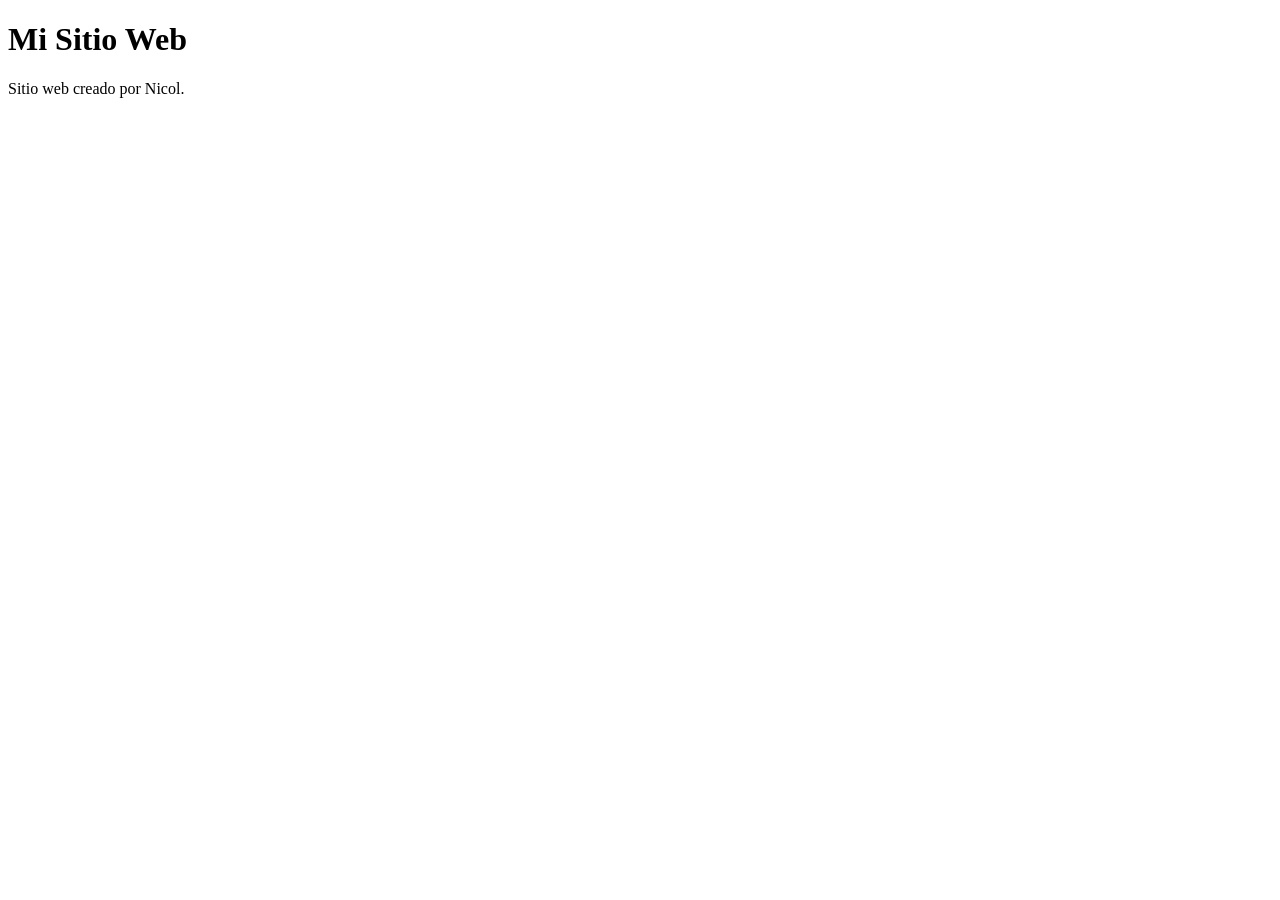
==== .vs/proyecto HTML/index.html @ 0071c6dd "crea estructura del proyecto" ====
<!DOCTYPE html>
<html lang="es">
<head>
    <meta charset="UTF-8">
    <meta name="viewport" content="width=device-width, initial-scale=1.0">
    <title>Mi Sitio Web</title>
</head>
<body>
     <h1>Mi Sitio Web</h1>
    <p>Sitio web creado por Nicol.</p>
</body>
</html>
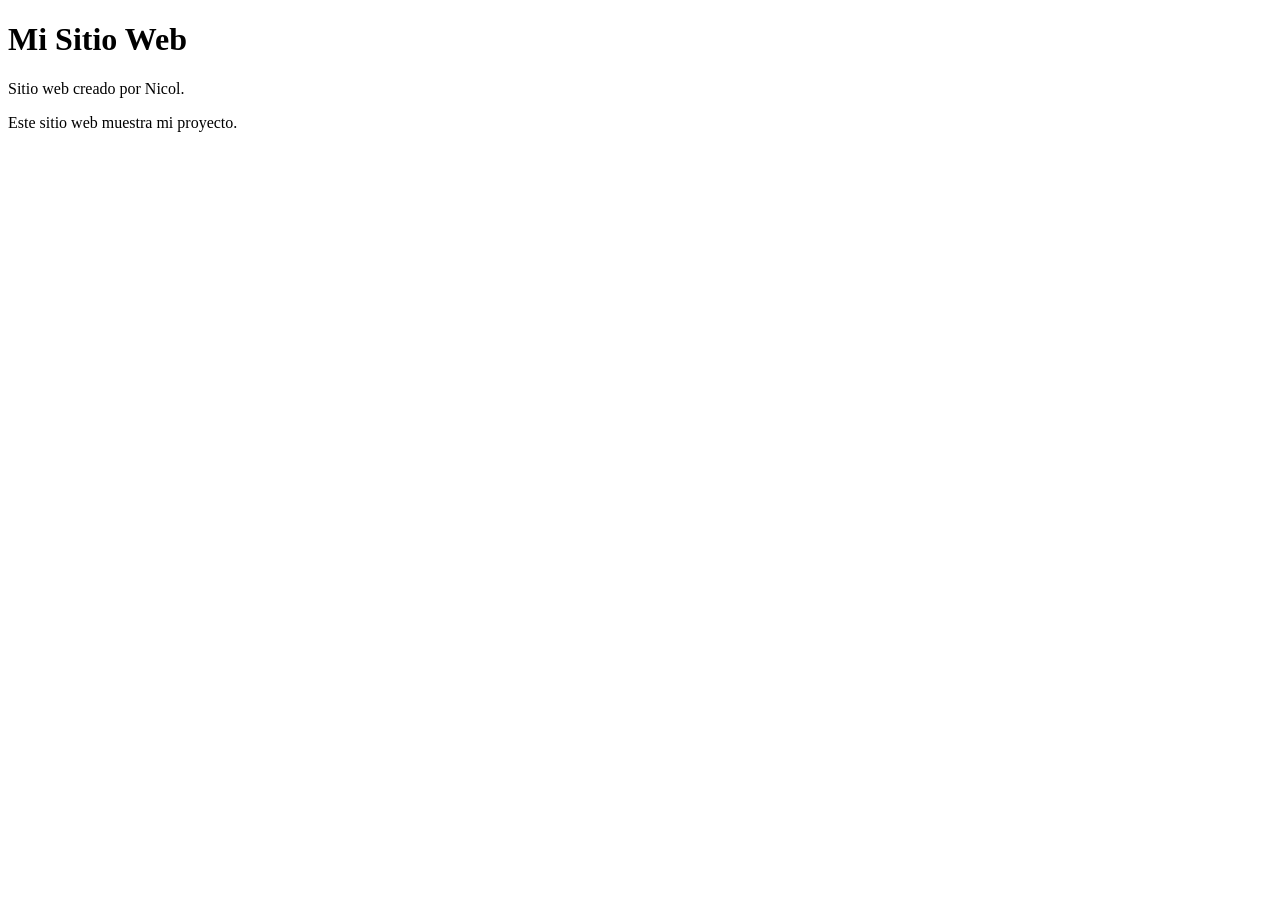
==== commit 9c733f66: "agrega descripcion del sitio" ====
--- a/.vs/proyecto HTML/index.html
+++ b/.vs/proyecto HTML/index.html
@@ -4,9 +4,18 @@
     <meta charset="UTF-8">
     <meta name="viewport" content="width=device-width, initial-scale=1.0">
     <title>Mi Sitio Web</title>
+
+    <link rel="stylesheet" href="css/estilos.css">
 </head>
 <body>
-     <h1>Mi Sitio Web</h1>
+
+    <h1>Mi Sitio Web</h1>
+
     <p>Sitio web creado por Nicol.</p>
+
+    <p>Este sitio web muestra mi proyecto.</p>
+
+    <script src="js/main.js"></script>
+
 </body>
 </html>
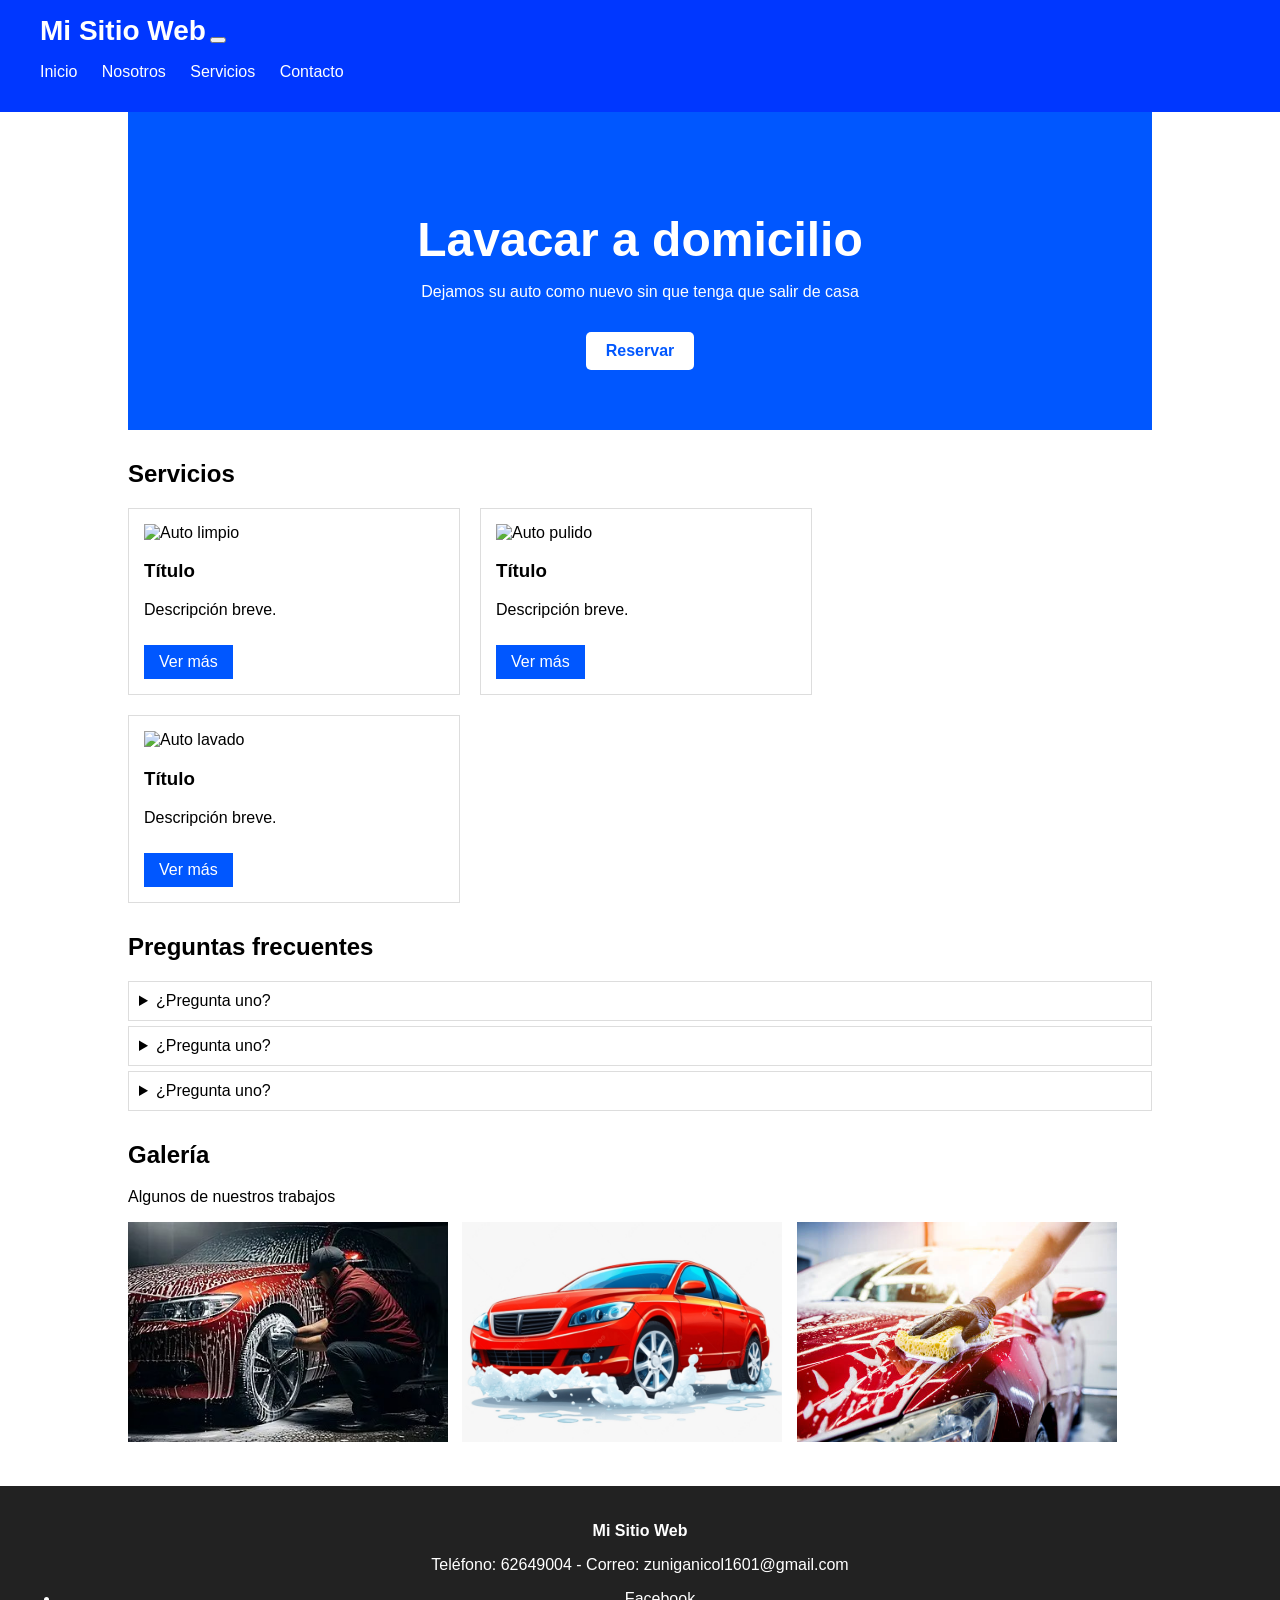
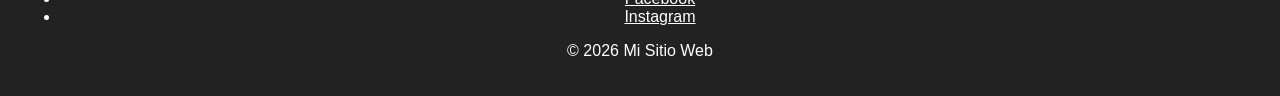
==== commit 67e0d53c: "descripcion del cambio" ====
--- a/.vs/proyecto HTML/index.html
+++ b/.vs/proyecto HTML/index.html
@@ -9,12 +9,113 @@
 </head>
 <body>
 
-    <h1>Mi Sitio Web</h1>
+    <header class="header">
+        <a href="index.html" class="logo">Mi Sitio Web</a>
 
-    <p>Sitio web creado por Nicol.</p>
+        <button class="hamburguesa" id="btnMenu">
+            <span></span><span></span><span></span>
+        </button>
 
-    <p>Este sitio web muestra mi proyecto.</p>
+        <nav class="menu" id="menu">
+            <ul>
+                <li><a href="index.html">Inicio</a></li>
+                <li><a href="nosotros.html">Nosotros</a></li>
+                <li><a href="servicios.html">Servicios</a></li>
+                <li><a href="contacto.html">Contacto</a></li>
+            </ul>
+        </nav>
+    </header>
 
+   <main>
+
+    <section class="portada">
+        <h1>Lavacar a domicilio</h1>
+        <p>Dejamos su auto como nuevo sin que tenga que salir de casa</p>
+        <a href="contacto.html" class="btn">Reservar</a>
+    </section>
+
+    <section class="servicios">
+        <h2>Servicios</h2>
+
+        <div class="contenedor-servicios">
+
+            <article class="tarjeta">
+                <img src="img/galeria-1.jpg" alt="Auto limpio">
+                <h3>Título</h3>
+                <p>Descripción breve.</p>
+                <a href="#" class="btn-servicio">Ver más</a>
+            </article>
+
+            <article class="tarjeta">
+                <img src="img/galeria-2.jpg" alt="Auto pulido">
+                <h3>Título</h3>
+                <p>Descripción breve.</p>
+                <a href="#" class="btn-servicio">Ver más</a>
+            </article>
+
+            <article class="tarjeta">
+                <img src="img/galeria-3.jpg" alt="Auto lavado">
+                <h3>Título</h3>
+                <p>Descripción breve.</p>
+                <a href="#" class="btn-servicio">Ver más</a>
+            </article>
+
+        </div>
+    </section>
+
+    <section class="faq">
+        <h2>Preguntas frecuentes</h2>
+
+        <details>
+            <summary>¿Pregunta uno?</summary>
+            <p>Respuesta de ejemplo.</p>
+        </details>
+
+        <details>
+            <summary>¿Pregunta uno?</summary>
+            <p>Respuesta de ejemplo.</p>
+        </details>
+
+        <details>
+            <summary>¿Pregunta uno?</summary>
+            <p>Respuesta de ejemplo.</p>
+        </details>
+
+    </section>
+
+    <section class="galeria">
+        <h2>Galería</h2>
+        <p>Algunos de nuestros trabajos</p>
+
+        <img src="img/galeria-1.jpg.jpeg" alt="Auto limpio">
+        <img src="img/galeria-2.jpg.jpeg" alt="Auto pulido">
+        <img src="img/galeria-3.jpg.jpeg" alt="Lavado profesional">
+    </section>
+
+</main>
+
+<footer class="footer">
+    <div>
+        <p><strong>Mi Sitio Web</strong></p>
+        <p>Teléfono: 62649004 - Correo: zuniganicol1601@gmail.com</p>
+    </div>
+
+    <ul class="redes">
+        <li>
+            <a href="https://www.facebook.com/" target="_blank" rel="noopener">
+                Facebook
+            </a>
+        </li>
+
+        <li>
+            <a href="https://www.instagram.com/" target="_blank" rel="noopener">
+                Instagram
+            </a>
+        </li>
+    </ul>
+
+    <p>&copy; 2026 Mi Sitio Web</p>
+</footer>
     <script src="js/main.js"></script>
 
 </body>
--- a/.vs/proyecto HTML/css/estilos.css
+++ b/.vs/proyecto HTML/css/estilos.css
@@ -0,0 +1,125 @@
+body{
+    margin:0;
+    font-family:Arial, sans-serif;
+    background:#ffffff;
+}
+
+.header{
+    background:#0037ff;
+    padding:15px 40px;
+}
+
+.logo{
+    color:white;
+    font-size:28px;
+    text-decoration:none;
+    font-weight:bold;
+}
+
+.menu ul{
+    list-style:none;
+    padding:0;
+}
+
+.menu li{
+    display:inline-block;
+    margin-right:20px;
+}
+
+.menu a{
+    color:white;
+    text-decoration:none;
+}
+
+.portada{
+    background:#0057ff;
+    color:white;
+    text-align:center;
+    padding:60px 20px;
+}
+
+.portada h1{
+    font-size:48px;
+    margin-bottom:10px;
+}
+
+.btn{
+    display:inline-block;
+    margin-top:15px;
+    background:white;
+    color:#0057ff;
+    text-decoration:none;
+    padding:10px 20px;
+    border-radius:5px;
+    font-weight:bold;
+}
+
+main{
+    width:80%;
+    margin:auto;
+}
+
+.servicios{
+    margin-top:30px;
+}
+
+.contenedor-servicios{
+    display:flex;
+    gap:20px;
+    flex-wrap:wrap;
+}
+
+.tarjeta{
+    width:300px;
+    border:1px solid #ddd;
+    padding:15px;
+    background:white;
+}
+
+.tarjeta img{
+    width:100%;
+    height:180px;
+    object-fit:cover;
+}
+
+.btn-servicio{
+    display:inline-block;
+    margin-top:10px;
+    background:#0057ff;
+    color:white;
+    padding:8px 15px;
+    text-decoration:none;
+}
+
+.faq{
+    margin-top:30px;
+}
+
+.faq details{
+    border:1px solid #ddd;
+    padding:10px;
+    margin-bottom:5px;
+}
+
+.galeria{
+    margin-top:30px;
+}
+
+.galeria img{
+    width:320px;
+    height:220px;
+    object-fit:cover;
+    margin-right:10px;
+}
+
+.footer{
+    background:#222;
+    color:white;
+    text-align:center;
+    padding:20px;
+    margin-top:40px;
+}
+
+.footer a{
+    color:white;
+}
